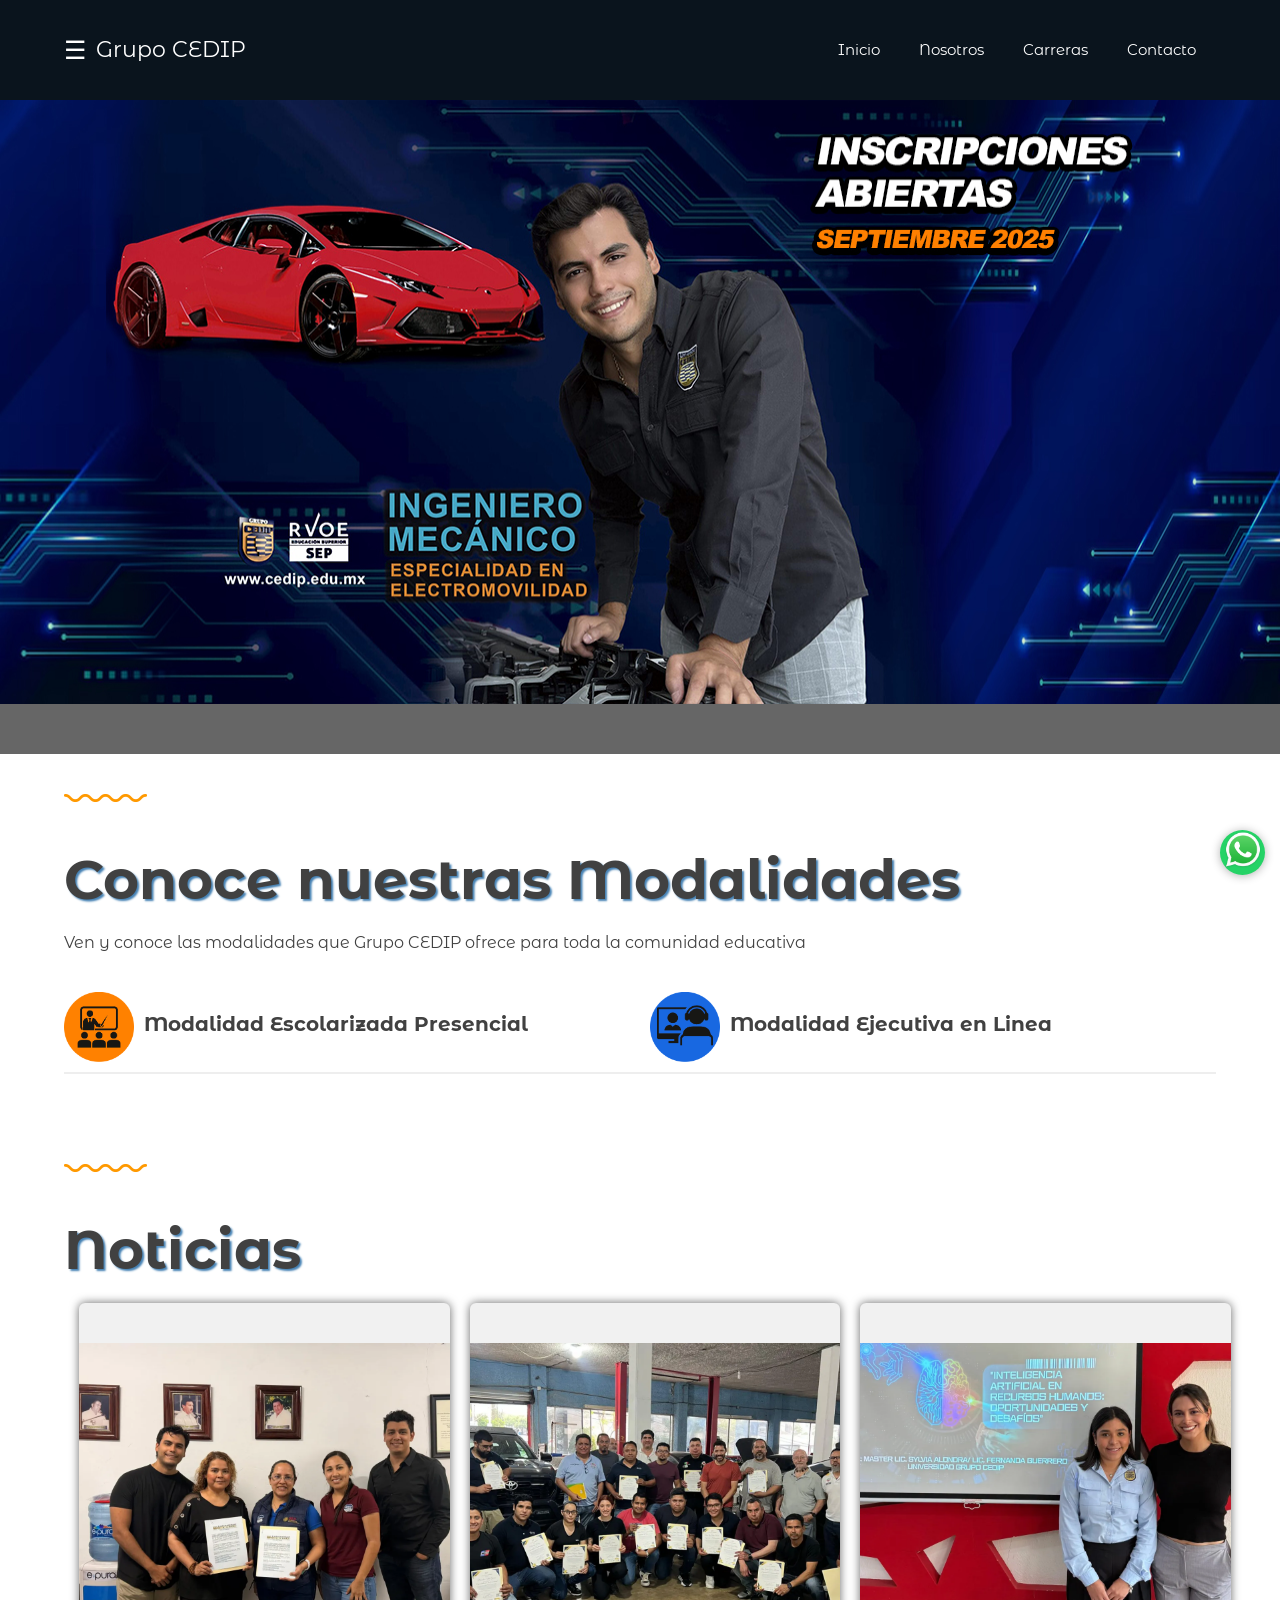
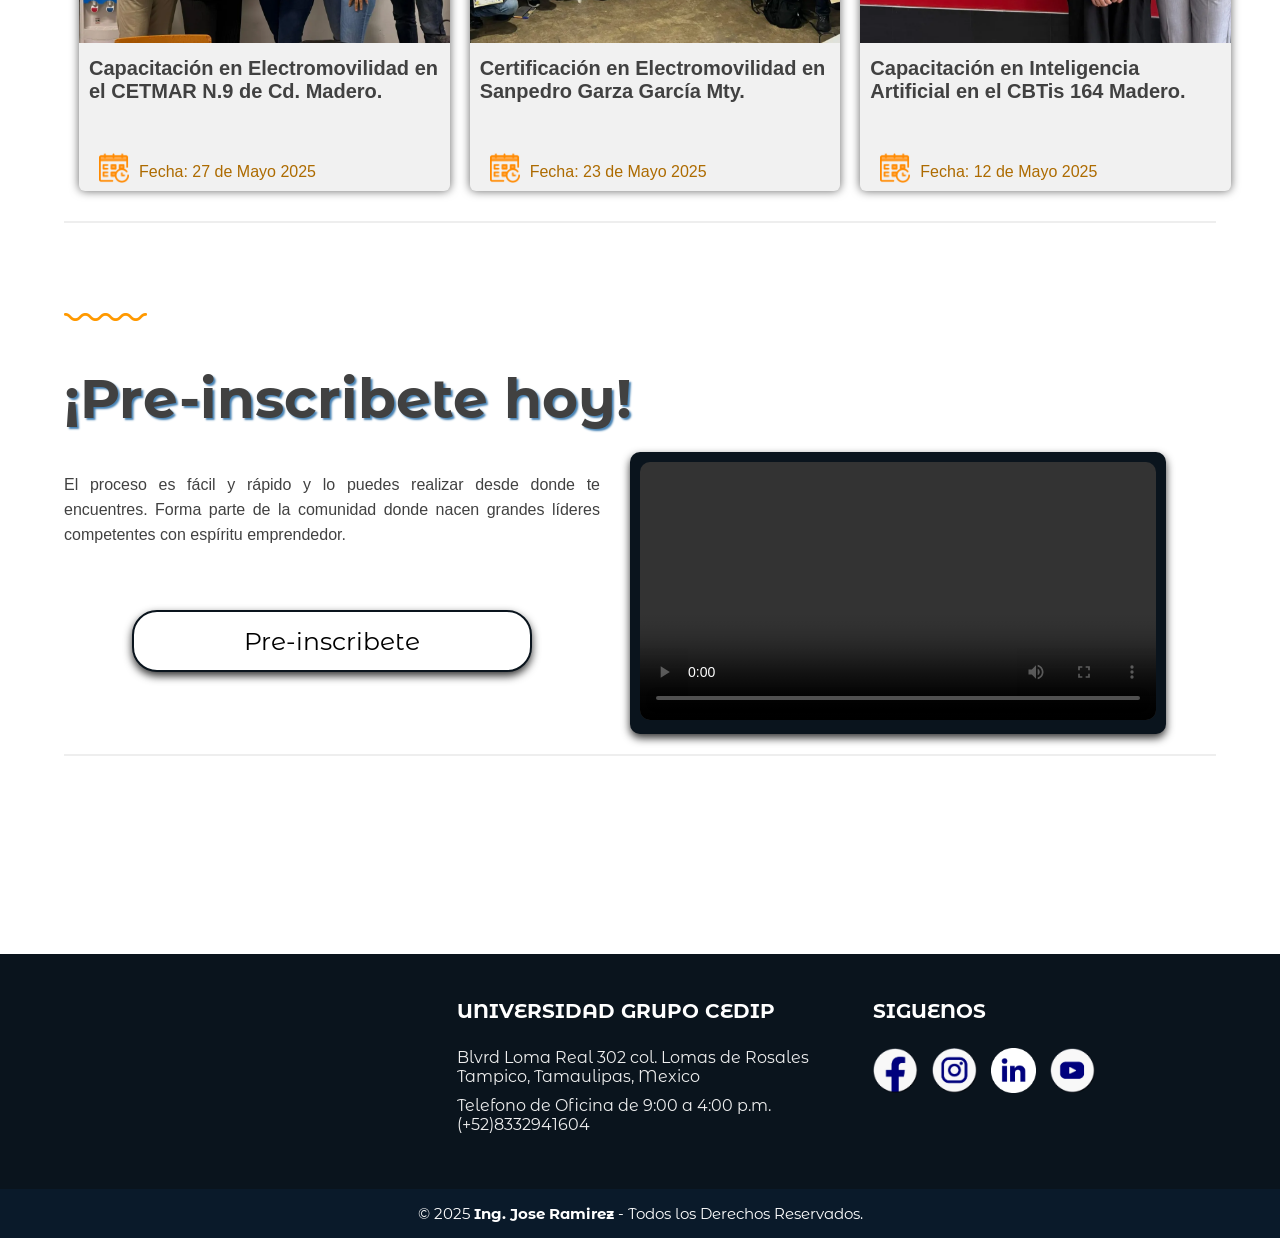
==== index.html @ ca1078f4 "Add files via upload" ====
<!doctype html>
<html lang="es">
  <head>
    <meta charset="UTF-8" />
    <title>Proyecto Web</title>
	 <link rel="shortcut icon" href="imagenes/favicon.png" />
    <link rel="stylesheet" href="estilos.css" />
  </head>
  <body>
    <header class="header">
      <div class="container">
        <div class="btn-menu">
          <label for="btn-menu">☰</label>
        </div>
        <div class="logo">
          <h1>Grupo CEDIP</h1>
        </div>
        <nav class="menu">
          <a href="index.html">Inicio</a>
          <a href="#">Nosotros</a>
          <a href="#">Carreras</a>
          <a href="contacto.html">Contacto</a>
        </nav>
      </div>
    </header> 
	  
	  
    <div class="capa"></div>
    <!--	--------------->
    <input type="checkbox" id="btn-menu" />
    <div class="container-menu">
      <div class="cont-menu">
        <nav>
          <a href="#">Portafolio</a>
          <a href="#">Diplomados</a>
          <a href="#">Convenios</a>
          <a href="https://www.facebook.com/profile.php?id=61566825336152&locale=es_LA" target="_blank">Facebook</a>
          <a href="https://www.youtube.com/@tvcedip5934" target="_blank">Youtube</a>
          <a href="https://www.instagram.com/grupo.cedip/" target="_blank">Instagram</a>
        </nav>
        <label for="btn-menu">✖️</label>
      </div>
    </div>

 <!--inicio del slide	--------------->		  
		  
	   <div class="slider">
          <ul>
            <li>
              <img src="imagenes/banner1.jpg" alt="">
            </li>
            <li>
              <img src="imagenes/banner2.jpg" alt="">
            </li>
            <li>
              <img  src="imagenes/banner3.jpg" alt="">
            </li>
            <li>
               <img  src="imagenes/banner4.jpg" alt="">
            </li>
           </ul>
        </div>
	 <!--Fin del slide	--------------->		  
<section id="content">
	  <article class="article">
		  <img src="imagenes/separator2.webp" alt="">
	      <h1>Conoce nuestras Modalidades</h1>
		  <p>Ven y conoce las modalidades que Grupo CEDIP ofrece para toda la comunidad educativa</p>
		  <div class="grupo3">
		  <img src="imagenes/pre.png" height="70px" width="70" alt="">
		  <h2>Modalidad Escolarizada Presencial</h2>
		  <img src="imagenes/lin.png" height="70px" width="70" alt="">
		  <h2>Modalidad Ejecutiva en Linea</h2>
		  </div>	  
	  </article>
	
	<!-------------Seccion de posto (noticias)------------------->
		  <article class="article">
			  <img src="imagenes/separator2.webp" alt="">
			   <h1>Noticias</h1>
             <div class="posts">
              <div class="post">
               <img src="post/post1.webp" alt="" width="200">
               <h2>Capacitación en Electromovilidad en el CETMAR N.9 de Cd. Madero.</h2>
                <div class="fecha"><img src="imagenes/cl.png" height="25" width="25" alt=""><p>Fecha: 27 de Mayo 2025</p></div>
               </div>
    
   			   <div class="post">
      		   <img src="post/post2.webp" alt="" width="200">
     		   <h2>Certificación en Electromovilidad en Sanpedro Garza García Mty.</h2>
    		    <div class="fecha"><img src="imagenes/cl.png" height="25" width="25" alt=""><p>Fecha: 23 de Mayo 2025</p></div>
   			   </div>

   			   <div class="post">
   			   <img src="post/post3.webp" alt="" width="200">
    		   <h2>Capacitación en Inteligencia Artificial en el CBTis 164 Madero.</h2>
     		   <div class="fecha"><img src="imagenes/cl.png" height="25" width="25" alt=""><p>Fecha: 12 de Mayo 2025</p></div>
  			   </div>
			    </div>	  
	           </article>
	<!-------------Fin de Seccion de posto (noticias)------------------->	
	
	<!---------------Seccion de video------------------------------------>
	          <article class="article">
	           <img src="imagenes/separator2.webp" alt="">
			   <h1>¡Pre-inscribete hoy!</h1>
				 <div class="grupo4"> 
					 
				  <div class="grupo5">	 
				  <p>El proceso es fácil y rápido y lo puedes realizar desde donde te encuentres. Forma parte de la comunidad donde nacen grandes líderes competentes con espíritu emprendedor.
				  </p>		   
				   <a href="#"> <button class="btnprimary">Pre-inscribete</button></a> 	  
				  </div>	
				  	
					 
				  <div class="video-container">
				  <video src="imagenes/vcedip.mp4" type="video/mp4" controls></video>
				  </div>
				  </div>	 
	          </article>
	
	
	<!---------------Fin de seccion de video------------------------------>
</section>
	  
<!--------------Pie de Pagina---------------->
    <footer class="pie-pagina">
        <div class="grupo-1">
            <div class="box">
                <figure>
                    <a href="#">
                        <img src="imagenes/CEDIP-LOGO-1.PNG" alt="">
                    </a>
                </figure>
            </div>
            <div class="box">
                <h2>UNIVERSIDAD GRUPO CEDIP</h2>
                <p>Blvrd Loma Real 302 col. Lomas de Rosales Tampico, Tamaulipas, Mexico</p>
                <p>Telefono de Oficina de 9:00 a 4:00 p.m. (+52)8332941604</p>
            </div>
            <div class="box">
                <h2>SIGUENOS</h2>
                <div class="red-social">
                    <a href="https://www.facebook.com/profile.php?id=61566825336152&locale=es_LA" target="_blank"><img src="imagenes/fb.jpg" height="45" width="45" alt=""></a>
					
                    <a href="https://www.instagram.com/grupo.cedip/" target="_blank"><img src="imagenes/ins.jpg" height="45" width="45" alt=""></a>
					
                    <a href="https://mx.linkedin.com/in/colegio-cedip-90a685212" target="_blank" ><img src="imagenes/li.png" height="45" width="45" alt=""></a>
					
                    <a href="https://www.youtube.com/@tvcedip5934" target="_blank"><img src="imagenes/yt.jpg" height="45" width="45" alt=""></a>
                </div>
            </div>
        </div>
        <div class="grupo-2">
            <small>&copy; 2025 <b>Ing. Jose Ramirez</b> - Todos los Derechos Reservados.</small>
        </div>
    </footer>	  
<!-------------fin de pie de página----------------->	  
	  
	  	<a href="https://api.whatsapp.com/send?phone=528333384313" class="btn-wsp" target="_blank">
	       <img src="imagenes/wh.png" height="40" width="40" alt="">
	    </a>
	  
  </body>
</html>
---- estilos.css ----
@import url("https://fonts.googleapis.com/css?family=Montserrat|Montserrat+Alternates|Poppins&display=swap");
*{
	margin: 0;
	padding: 0;
	box-sizing: border-box;
	font-family: "Montserrat Alternates",sans-serif;
}

body{
	/*background-image: url("imagenes/fondo.jpg");*/
	background-attachment: fixed;
	background-size: cover;
	background-position: center;
	background-repeat: no-repeat;
}

.capa{
	position: fixed;
	width: 100%;
	height:  100vh;
	background: rgba(0,0,0,0.6);
	z-index: -1;
	top: 0;
	left: 0;
}

/*Estilos para el encabezado*/
.header{
	width: 100%;
	height: 100px;
	position: fixed;
	top: 0;
	left: 0;	
	background-color: #0a141d;
}

.container{
	width: 90%;
	max-width: 1200px;
	margin: auto;
}

.container .btn-menu, .logo{
	float: left;
	line-height: 100px;
}

.container .btn-menu label{
	color: #FFFFFF;
	font-size: 25px;
	cursor: pointer;
}

.logo h1{
	color: #fff;
	font-weight: 400;
	font-size: 22px;
	margin-left: 10px;
}

.container .menu{
	float: right;
	line-height: 100px;
}

.container .menu a{
	display: inline-block;
	padding: 15px;
	line-height: normal;
	text-decoration: none;
	color: #fff;
	transition: all 0.3s ease;
	border-bottom: 2px solid transparent;
	font-size: 15px;
	margin-right: 5px;
}

.container .menu a:hover {
	border-bottom: 2px solid #c7c7c7;
	padding-bottom: 5px;
}

/*Fin de estilo para encabezado*/

/*Menu lateral*/
#btn-menu{
	display: none;
}

.container-menu{
	position: fixed;
	background: rgba(0,0,0,0.5);
	width: 100%;
	height: 100vh;
	top: 0;
	left: 0;
	transition: all 500ms ease;
	opacity: 0;
	visibility: hidden;
}

#btn-menu:checked ~ .container-menu{
	opacity: 1;
	visibility: visible;
}

.cont-menu{
 width: 100%;
 max-width: 250px;
 background: #1c1c1c;
 height: 100vh;
 position: relative;
 transition: all 500ms ease;
 transform: translateX(-100%);
}

#btn-menu:checked ~ .container-menu  .cont-menu{
	transform: translateX(0%);
}

.cont-menu nav{
	transform: translateY(15%);
}

.cont-menu nav a{
	display: block;
	text-decoration: none;
	padding: 20px;
	color: #c7c7c7;
	border-left: 5px solid transparent;
	transition: all 400ms ease;
}

.cont-menu nav a:hover{
	border-left: 5px solid #c7c7c7;
	background: #1f1f1f;
}

.cont-menu label{
	position: absolute;
	right:  5px;
	top: 10px;
	color: #fff;
	cursor: pointer;
	font-size: 18px;
}

/*fin del menu lateral

/*Inicio del Slide--------------------*/
.slider{
	margin-top: 100px;
	width: 100%;
	height: 700px auto;
	overflow: hidden;
}

.slider ul{
	display: flex;
	animation: cambio 20s infinite alternate linear;
	width: 400%;
}
.slider li{
	width: 100%;
	list-style: none;
}

.slider img{
	width: 100%;
	height: 100%;
}

@keyframes cambio{
	0%{margin-left: 0;}
	20%{margin-left: 0;}
	
	25%{margin-left: -100%;}
	45%{margin-left: -100%;}
	
	50%{margin-left: -200%;}
	70%{margin-left: -200%;}	
	
	75%{margin-left: -300%;}
	100%{margin-left: -300%;}	
}

/*@media only screen and (min-width:320px) and (max-width:768px){

	}*/

/*Fin del slide------------------*/

/*Inicio del pie de pagina------------------*/

.pie-pagina{
	width: 100%;
	background-color: #0a141d;
}

.pie-pagina .grupo-1{
	width: 100%;
	max-width: 1200px;
	margin: auto;
	display: grid;
	grid-template-columns: repeat(3, 1fr);
	grid-gap: 50px;
	padding: 45px 0px;
}


.pie-pagina .grupo-1 .box figure{
	width: 100%;
	height: 100%;
	display: flex;
	justify-content: center;
	align-items: center;
}

.pie-pagina .grupo-1 .box figure img{
	width: 250px;
}

.pie-pagina .grupo-1 .box h2{
	color: #fff;
	margin-bottom: 25px;
	font-size: 20px;
}

.pie-pagina .grupo-1 .box p{
	color: #efefef;
	margin-bottom: 10px;
}

.pie-pagina .grupo-1 .red-social a{
	display: inline-block;
	text-decoration: none;
	width: 45px;
	height: 45px;
	line-height: 45px;
	color: #fff;
	margin-right: 10px;
	background-color: #0A1A2A3;
	text-align: center;
	transition: all 300ms ease;
}

.pie-pagina .grupo-1 .red-social a:hover{
	color: aqua;
}

.pie-pagina .grupo-2{
	background-color: #0A1A2A;
	padding: 15px 10px;
	text-align: center;
	color: #fff;
}

.pie-pagina .grupo-2 small{
	font-size: 15px;
}

/*fin de pie de pagina------------*/

/*boton whatsapp*/

.btn-wsp{
	position: fixed;
	width: 45px;
	height: 45px;
	line-height: 50px;
	bottom: 25px;
	right: 15px;
	background-color: #25d366;
	color: #fff;
	border-radius: 50px;
	text-align: center;
	font-size: 35px;
	box-shadow: 0px 1px 10px rgba(0,0,0,0.3);
	z-index: 100;
	transition: all 300ms ease;
}

.btnwsp:hover{
	background-color: #20ba5a;
}
/*fin  de boton whatsapp----------*/

/*Inicio de seccion-------------------*/
#content{
	margin: 0px;
	margin-top: 0px;
	background-color: #fff;
	width: 100%;
	height: 1800px;
}

#content img{
	margin-top: 40px;
}

.article{
	width: 90%;
	max-width: 1200px;
	margin: auto;
	margin-top: 50px;
	margin-bottom: 15px;
	border-bottom: 2px solid #eee;
	padding-bottom: 10px;
}

.article .grupo3{
	width: 100%;
	max-width: 1200px;
	margin: auto;
	display: grid;
	grid-template-columns: repeat(2, 60px 1fr);
	grid-gap: 20px;
	padding: 0px 0px;
}

.article h1{
	margin-top: 40px;
	font-size: 55px;
	color: #414141;
	text-shadow: 2px 2px 2px steelblue;
}

.article p{
	margin-top: 20px;
	color: #414141;
}

.article h2{
	margin-top: 60px;
	font-size: 20px;
	color: #414141;
}

.article img{
	margin-top: 0px;
}

.posts h1 {
	margin: 40px 0px 25px;
}

.posts{
	width: 100%;
	max-width: 1200px;
	margin: auto;
	display: grid;
	grid-template-columns: repeat(3, 1fr);
	grid-gap: 20px;
	padding: 0px, 0px;
}

.post{
	width: 100%;
	background: #f1f1f1;
	overflow: hidden;
	margin: 20px 15px;
	border-radius: 6px;
	box-shadow: 0 0 10px rgba(0,0,0,0.6);
	float: left;
}


.post img{
	width: 100%;
	height: 300px;
	object-fit: cover;
}

.post h2{
	margin-top: auto;
	padding: 10px;
	font-family: sans-serif;
}

.post .fecha{
	width: 100%;
	margin-left: 20px;
	margin-right: 20px;
	display: grid;
	grid-template-columns: 30px 1fr;
}

.post .fecha img{
	width: 30px;
	height: 30px; 
}

.post .fecha p{
	margin-bottom: 10px;
	color: #AD6B00;
	font-family: sans-serif;
	text-align: left;
	padding-top: 30px;
	padding-left: 10px;
}
/*fin de seccion post----------------*/

/*Inicio de la seccion video------------*/
.grupo4{
	width: 100%;
	max-width: 1200px;
	margin: auto;
	display: grid;
	grid-template-columns: repeat(2, 1fr);
	grid-gap: 30px;
	padding: 20px 50px 10px 0px;
}

.grupo5{
	width: 100%;
	margin-bottom: 0 auto;
	display: grid;
	grid-template-columns: repeat(1, 1fr);
	grid-gap: 0px;
}

.grupo5 a{
	text-align: center;
}

.grupo5 button{
	width: 400px;
	margin: auto;
	font-size: 25px;
	background: #AD7400;
	border: none;
	color: black;
	padding: 14px 28px;
	cursor: pointer;
	border-radius: 25px;
	box-shadow: 0px 4px 8px rgba(0,0,0,0.8);
}

.grupo5 .btnprimary{
	background-color: white;
	border: 2px solid #0a141d;
}

.grupo5 .btnprimary:hover{
	background: #0a141d;
	color: white;
}

.grupo4 p{
	font-family: sans-serif;
	text-align: justify;
	line-height: 25px;
}

.video-container{
	background-color: #0a141d;
	max-width: 600px;
	margin: 50 auto;
	padding: 10px;
	box-shadow: 0px 4px 8px rgba(0,0,0,0.8);
	border-radius: 10px;
	text-align: center;
}

.video-container video{
	width: 100%;
	height: auto;
	border-radius: 10px;
}
/*----------Fin de la seccion del video-------------*/

@media screen and (max-width:800px){
	.pie-pagina .grupo-1{
		width: 90%;
		grid-template-columns: repeat(1, 1fr);
		grid-gap: 30px;
		padding: 35px 0px;
	}
	
/*propiedades de ajuste*/
	.pie-pagina .grupo-1 .box figure img{
		width: 200px;
		height: 70px;
	}
	
	.pie-pagina .grupo-1 .red-social a{
		width: 30px;
		height: 30px;
	}
	
	.slider{
		margin-top: 120px;
	}
	
	.header{
		height: 120px;
	}
	
	.container .menu{
		float: right;
		line-height: 0px;
	}
	.container .menu a{
		padding: 0px;
		line-height: 0;
	}
	
	.slider img{
		height: 50%;
	}
	
	.slider{
		height: 300px;
	}
	
	.btn-wsp{
		width: 35px;
		height: 35px;
		line-height: 40px;
	}
	
	a img{
		width:30px;
		height: 30px;
	}
	
	.section{
		margin-top: 0px;
		padding-bottom: 0px;
	}	
	
	.article{
		margin-top: 0px;
		margin-bottom: 10px;
		padding-bottom: 0px;
	}
	
	.article .grupo3{
		width: 100%;
		grid-template-columns: repeat(1, 70px 1fr);
		grid-gap: 10px;
		padding: 0px 0px;
	}
	
	.article h1{
		font-size: 35px;
	}
	
	.article h2{
		margin-top: 60px;
		font-size: 15px;
	}
	
	.slider, .slider ul, .slider img{
		height: 60vh;
}

	#content{
		height: 3000px;
	}
    
	.posts{
		width: 90%;
		margin: 10px;
		display: grid;
		grid-template-columns: repeat(1, 1fr);
	}
	
	.post h2{
		margin-top: 10px;
		margin-left: 10px;
		margin-right: 10px;
		text-align: center;
		padding: 0px;
	}
	
	/*-----Ajustes de seccion del video----------*/
	.grupo4{
		margin: auto;
		display:grid;
		grid-template-columns: repeat(1, 1fr);
		grid-gap: 80px;
	}
	
	.grupo5{
		width: 100%;
		display: grid;
		grid-template-columns: repeat(1, 1fr);
		grid-gap: 70px;
	}
	
	.video-container{
		max-width: 350px;
		margin: 0px 10px;
	}
	
	.grupo5 button{
		width: 350px;
		margin: auto;
		font-size: 25px;
	}
}
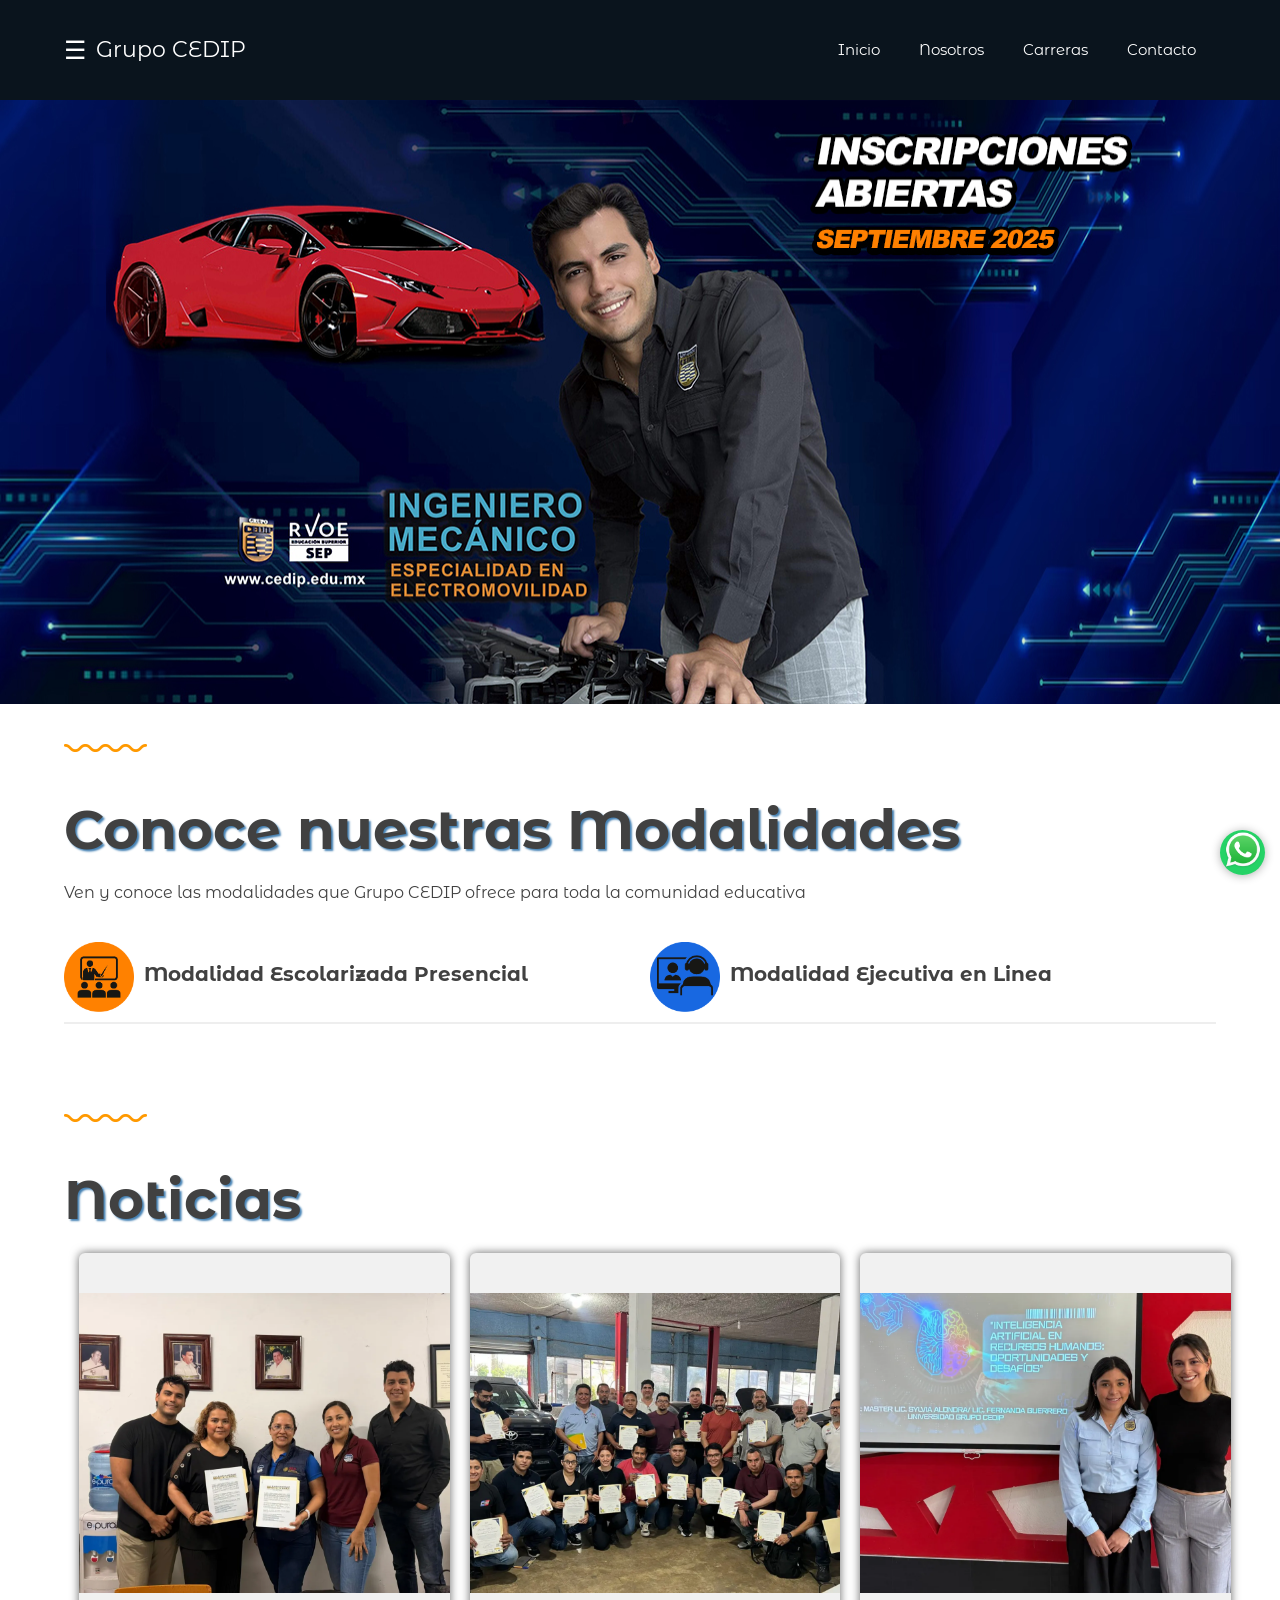
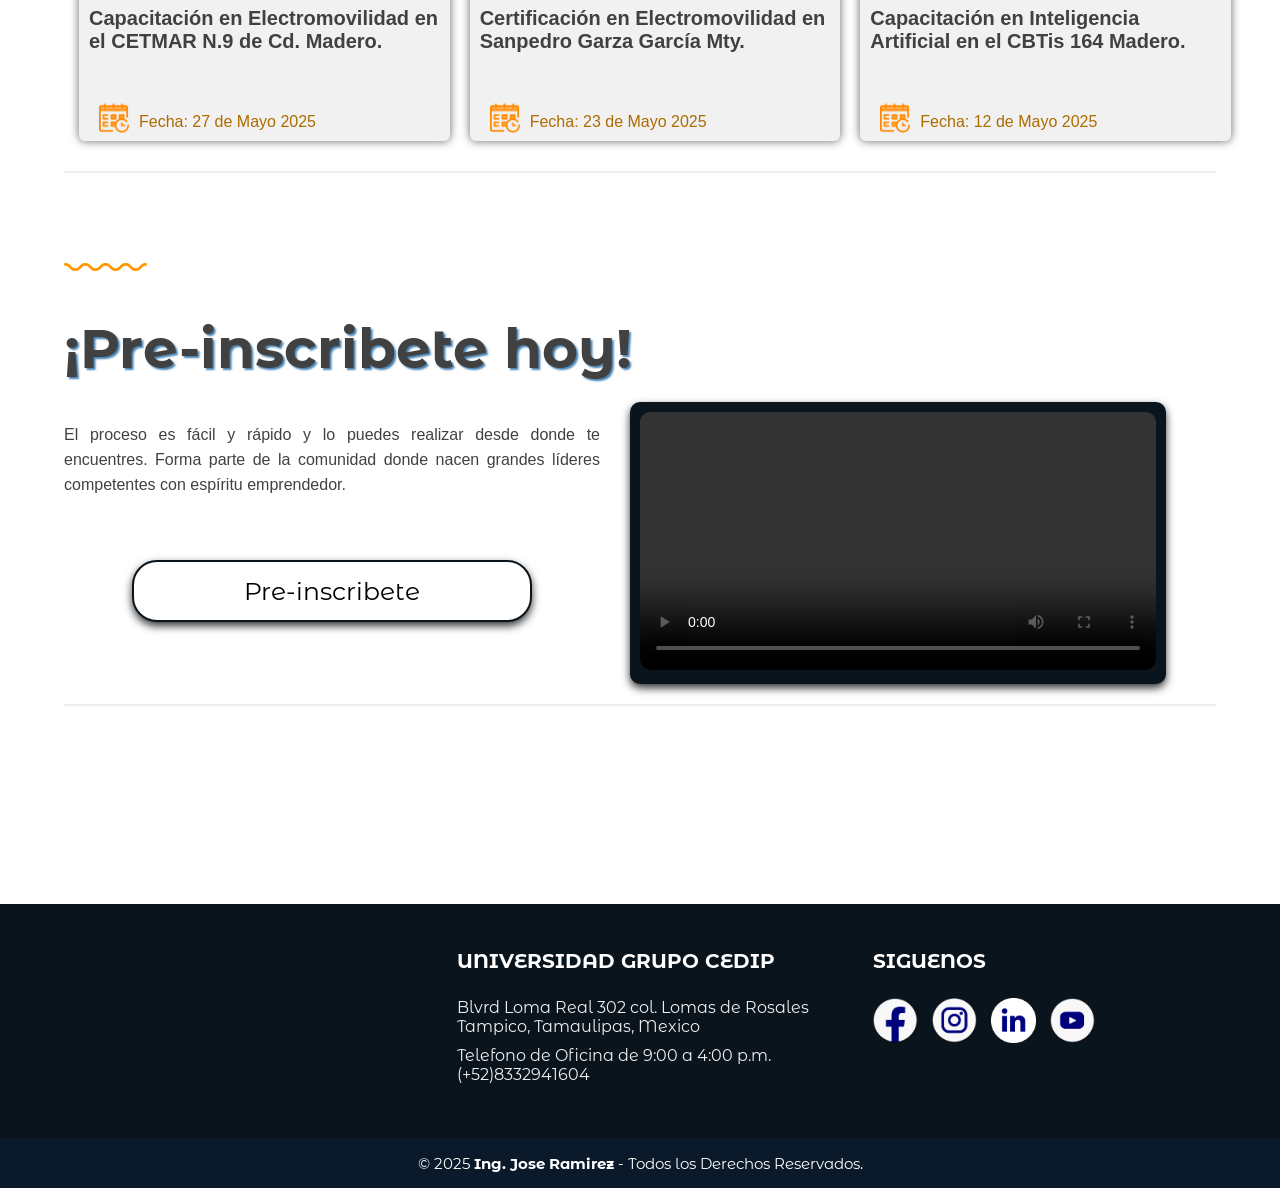
==== commit 1c8fd02a: "Add files via upload" ====
--- a/index.html
+++ b/index.html
@@ -2,7 +2,7 @@
 <html lang="es">
   <head>
     <meta charset="UTF-8" />
-    <title>Proyecto Web</title>
+    <title>Universidad CEDIP</title>
 	 <link rel="shortcut icon" href="imagenes/favicon.png" />
     <link rel="stylesheet" href="estilos.css" />
   </head>
--- a/estilos.css
+++ b/estilos.css
@@ -288,7 +288,7 @@
 /*Inicio de seccion-------------------*/
 #content{
 	margin: 0px;
-	margin-top: 0px;
+	margin-top: -50px;
 	background-color: #fff;
 	width: 100%;
 	height: 1800px;
@@ -556,6 +556,7 @@
 }
 
 	#content{
+		margin-top: 0px;
 		height: 3000px;
 	}
     
